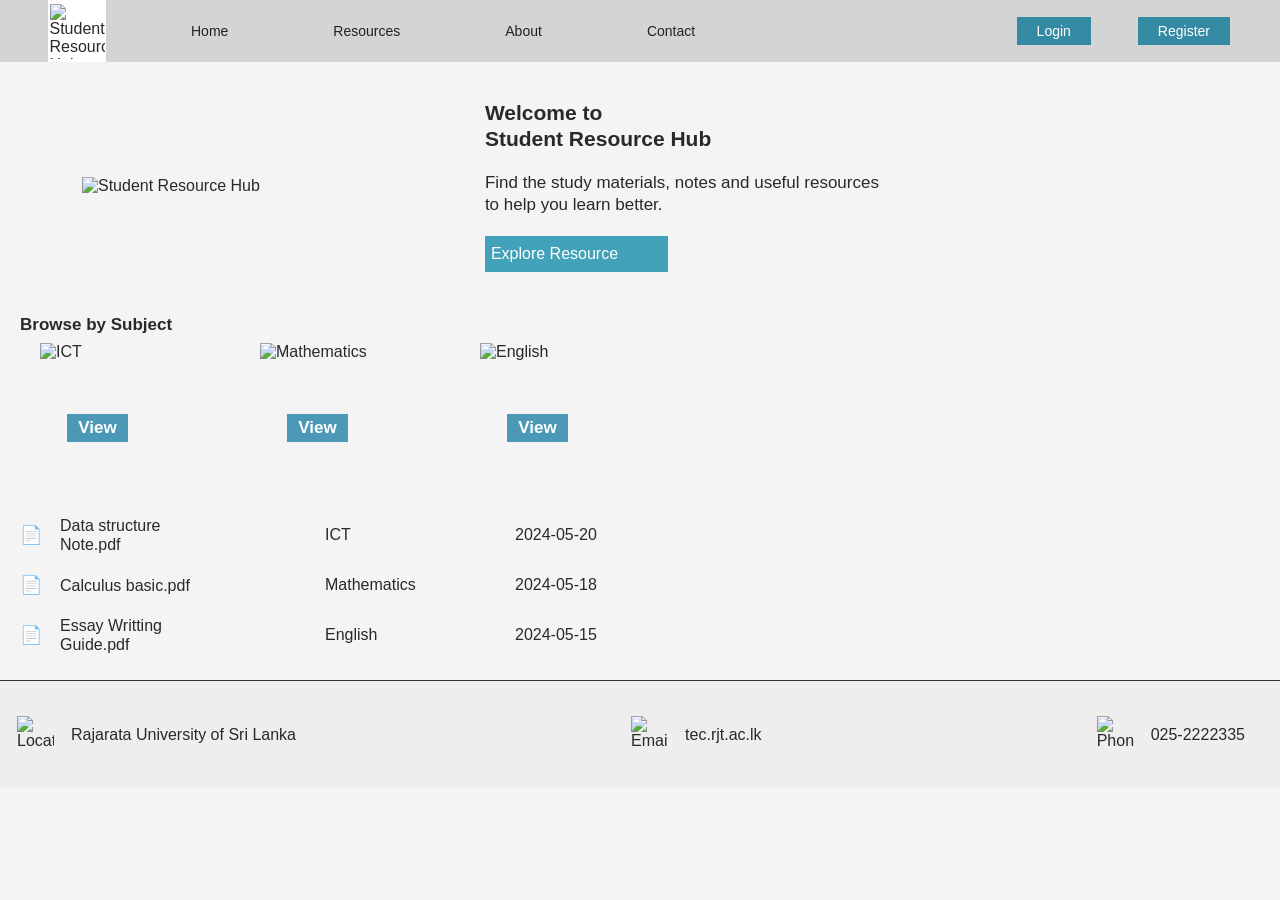
==== index.html @ 8e3fc8ce "Add files via upload" ====
<!DOCTYPE html>
<html lang="en">

<head>
    <meta charset="UTF-8">

    <meta name="viewport" content="width=device-width, initial-scale=1.0">

    <title>Student Resource Hub</title>

    <!-- Connect CSS file -->
    <link rel="stylesheet" href="style.css">

</head>

<body>

    <!-- ================= NAVIGATION BAR ================= -->

    <header>

        <nav class="navbar">

            <!-- Logo -->

            <div class="logo">

                <img src="image/logo.jpeg"
                     alt="Student Resource Hub Logo">

            </div>


            <!-- Navigation Menu -->

            <ul class="nav-menu">

                <li>
                    <a href="index.html">Home</a>
                </li>

                <li>
                    <a href="resources.html">Resources</a>
                </li>

                <li>
                    <a href="about.html">About</a>
                </li>

                <li>
                    <a href="contact.html">Contact</a>
                </li>

            </ul>


            <!-- Login and Register -->

            <div class="nav-buttons">

                <a href="login.html" class="login-btn">
                    Login
                </a>

                <a href="register.html" class="register-btn">
                    Register
                </a>

            </div>

        </nav>

    </header>



    <!-- ================= WELCOME SECTION ================= -->

    <section class="welcome-section">


        <!-- Left Image -->

        <div class="welcome-image">

            <img src="images/home.jpg"
                 alt="Student Resource Hub">

        </div>


        <!-- Right Content -->

        <div class="welcome-content">

            <h1>

                Welcome to <br>

                Student Resource Hub

            </h1>


            <p>

                Find the study materials, notes and useful

                resources to help you learn better.

            </p>


            <a href="resources.html"
               class="explore-button">

                Explore Resource

            </a>

        </div>

    </section>



    <!-- ================= BROWSE SUBJECTS ================= -->

    <section class="subject-section">

        <h2>Browse by Subject</h2>


        <div class="subject-list">


            <!-- ICT -->

            <div class="subject">

                <img src="images/ict.jpg"
                     alt="ICT">

                <a href="resources.html">

                    View

                </a>

            </div>



            <!-- Mathematics -->

            <div class="subject">

                <img src="images/maths.jpg"
                     alt="Mathematics">

                <a href="resources.html">

                    View

                </a>

            </div>



            <!-- English -->

            <div class="subject">

                <img src="images/english.jpg"
                     alt="English">

                <a href="resources.html">

                    View

                </a>

            </div>


        </div>

    </section>



    <!-- ================= RESOURCE LIST ================= -->

    <section class="resource-section">


        <!-- Resource 1 -->

        <div class="resource-row">

            <div class="file">

                <span class="file-icon">

                    📄

                </span>

                <p>

                    Data structure <br>

                    Note.pdf

                </p>

            </div>


            <div class="resource-subject">

                ICT

            </div>


            <div class="date">

                2024-05-20

            </div>

        </div>



        <!-- Resource 2 -->

        <div class="resource-row">

            <div class="file">

                <span class="file-icon">

                    📄

                </span>

                <p>

                    Calculus basic.pdf

                </p>

            </div>


            <div class="resource-subject">

                Mathematics

            </div>


            <div class="date">

                2024-05-18

            </div>

        </div>



        <!-- Resource 3 -->

        <div class="resource-row">

            <div class="file">

                <span class="file-icon">

                    📄

                </span>

                <p>

                    Essay Writting <br>

                    Guide.pdf

                </p>

            </div>


            <div class="resource-subject">

                English

            </div>


            <div class="date">

                2024-05-15

            </div>

        </div>


    </section>



    <!-- ================= FOOTER ================= -->

    <footer>


        <!-- Location -->

        <div class="footer-content">

            <img src="images/location.png"
                 alt="Location">

            <p>

                Rajarata University of Sri Lanka

            </p>

        </div>



        <!-- Email -->

        <div class="footer-content">

            <img src="images/mail.png"
                 alt="Email">

            <p>

                tec.rjt.ac.lk

            </p>

        </div>



        <!-- Phone -->

        <div class="footer-content">

            <img src="images/phone.png"
                 alt="Phone">

            <p>

                025-2222335

            </p>

        </div>


    </footer>


</body>

</html>
---- style.css ----
/* =================================
   REMOVE DEFAULT SPACING
================================= */

* {

    margin: 0;

    padding: 0;

    box-sizing: border-box;

}


/* =================================
   BODY
================================= */

body {

    font-family: Arial, sans-serif;

    background-color: #f4f4f4;

    color: #292929;

}


/* =================================
   NAVIGATION BAR
================================= */

.navbar {

    height: 62px;

    width: 100%;

    background-color: #d4d4d4;

    display: flex;

    align-items: center;

    padding-left: 48px;

    padding-right: 50px;

}


/* Logo */

.logo {

    width: 58px;

    height: 62px;

    background-color: white;

    display: flex;

    align-items: center;

    justify-content: center;

}


.logo img {

    width: 55px;

    height: 55px;

    object-fit: contain;

}


/* Navigation links */

.nav-menu {

    list-style: none;

    display: flex;

    margin-left: 85px;

    gap: 105px;

}


.nav-menu li a {

    text-decoration: none;

    color: #222;

    font-size: 14px;

}


.nav-menu li a:hover {

    color: #24829c;

}


/* Login and Register */

.nav-buttons {

    display: flex;

    gap: 47px;

    margin-left: auto;

}


.login-btn,

.register-btn {

    background-color: #348aa3;

    color: white;

    text-decoration: none;

    padding: 6px 20px;

    font-size: 14px;

}


.login-btn:hover,

.register-btn:hover {

    background-color: #236f86;

}



/* =================================
   WELCOME SECTION
================================= */

.welcome-section {

    display: flex;

    align-items: center;

    padding: 38px 82px 43px 82px;

    gap: 225px;

}


/* Welcome Image */

.welcome-image img {

    width: 230px;

    height: 157px;

    object-fit: cover;

}


/* Welcome Text */

.welcome-content {

    width: 400px;

}


.welcome-content h1 {

    font-size: 21px;

    line-height: 26px;

    margin-bottom: 20px;

}


.welcome-content p {

    font-size: 17px;

    line-height: 22px;

    margin-bottom: 20px;

}


/* Explore button */

.explore-button {

    display: inline-block;

    text-decoration: none;

    color: white;

    background-color: #42a2b9;

    padding: 9px 50px 9px 6px;

    font-size: 16px;

}


.explore-button:hover {

    background-color: #2a8198;

}



/* =================================
   SUBJECT SECTION
================================= */

.subject-section {

    padding-left: 20px;

    padding-bottom: 68px;

}


.subject-section h2 {

    font-size: 17px;

    margin-bottom: 8px;

}


.subject-list {

    display: flex;

    gap: 105px;

    padding-left: 20px;

}


/* Subject Card */

.subject {

    width: 115px;

    display: flex;

    flex-direction: column;

    align-items: center;

}


.subject img {

    width: 115px;

    height: 57px;

    object-fit: cover;

    margin-bottom: 14px;

}


/* View Button */

.subject a {

    text-decoration: none;

    background-color: #4b99b6;

    color: white;

    padding: 4px 11px;

    font-size: 17px;

    font-weight: bold;

}


.subject a:hover {

    background-color: #287a96;

}



/* =================================
   RESOURCE SECTION
================================= */

.resource-section {

    width: 760px;

    margin-left: 20px;

    margin-bottom: 20px;

}


/* One resource row */

.resource-row {

    display: grid;

    grid-template-columns: 305px 190px 170px;

    align-items: center;

    min-height: 50px;

}


/* File */

.file {

    display: flex;

    align-items: center;

    gap: 18px;

}


.file p {

    font-size: 16px;

    line-height: 19px;

}


.file-icon {

    font-size: 18px;

}


/* Subject */

.resource-subject {

    font-size: 16px;

}


/* Date */

.date {

    font-size: 16px;

}



/* =================================
   FOOTER
================================= */

footer {

    width: 100%;

    min-height: 108px;

    border-top: 1px solid #333;

    background-color: #eeeeee;

    display: flex;

    align-items: center;

    justify-content: space-between;

    padding-left: 17px;

    padding-right: 35px;

}


/* Footer item */

.footer-content {

    display: flex;

    align-items: center;

    gap: 17px;

}


.footer-content img {

    width: 37px;

    height: 37px;

    object-fit: contain;

}


.footer-content p {

    font-size: 16px;

}



/* =================================
   RESPONSIVE DESIGN
================================= */

@media screen and (max-width: 900px) {


    .navbar {

        height: auto;

        padding: 10px 20px;

        flex-wrap: wrap;

    }


    .nav-menu {

        gap: 30px;

        margin-left: 40px;

    }


    .nav-buttons {

        gap: 15px;

    }


    .welcome-section {

        gap: 60px;

        padding: 40px;

    }


    .subject-list {

        gap: 60px;

    }


    .resource-section {

        width: 90%;

    }


    .resource-row {

        grid-template-columns: 2fr 1fr 1fr;

    }

}



/* Mobile */

@media screen and (max-width: 600px) {


    .navbar {

        flex-direction: column;

        align-items: flex-start;

    }


    .nav-menu {

        margin: 15px 0;

        gap: 20px;

        flex-wrap: wrap;

    }


    .nav-buttons {

        margin: 0;

    }


    .welcome-section {

        flex-direction: column;

        padding: 35px 20px;

        gap: 30px;

    }


    .welcome-image img {

        width: 100%;

        height: auto;

    }


    .welcome-content {

        width: 100%;

    }


    .subject-list {

        flex-wrap: wrap;

    }


    .resource-row {

        grid-template-columns: 1fr;

        gap: 10px;

        padding: 15px 0;

        border-bottom: 1px solid #cccccc;

    }


    footer {

        flex-direction: column;

        align-items: flex-start;

        gap: 20px;

        padding: 25px;

    }

}
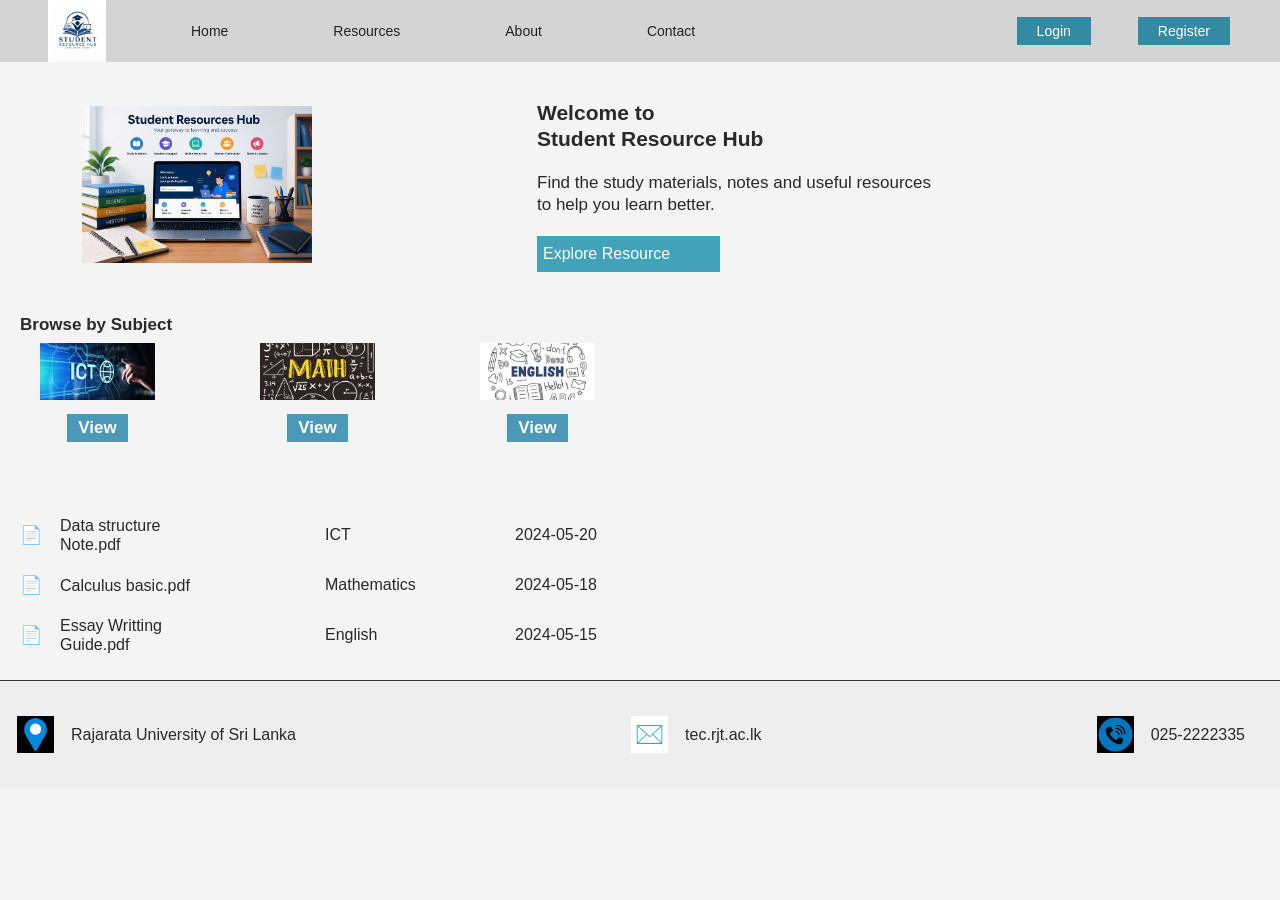
==== commit 4ecb25e2: "Add files via upload" ====
--- a/index.html
+++ b/index.html
@@ -83,7 +83,7 @@
 
         <div class="welcome-image">
 
-            <img src="images/home.jpg"
+            <img src="image/home.jpeg"
                  alt="Student Resource Hub">
 
         </div>
@@ -138,7 +138,7 @@
 
             <div class="subject">
 
-                <img src="images/ict.jpg"
+                <img src="image/ict.jpeg"
                      alt="ICT">
 
                 <a href="resources.html">
@@ -155,7 +155,7 @@
 
             <div class="subject">
 
-                <img src="images/maths.jpg"
+                <img src="image/maths.jpeg"
                      alt="Mathematics">
 
                 <a href="resources.html">
@@ -172,7 +172,7 @@
 
             <div class="subject">
 
-                <img src="images/english.jpg"
+                <img src="image/english.jpeg"
                      alt="English">
 
                 <a href="resources.html">
@@ -325,7 +325,7 @@
 
         <div class="footer-content">
 
-            <img src="images/location.png"
+            <img src="image/location.jpeg"
                  alt="Location">
 
             <p>
@@ -342,7 +342,7 @@
 
         <div class="footer-content">
 
-            <img src="images/mail.png"
+            <img src="image/mail.jpeg"
                  alt="Email">
 
             <p>
@@ -359,7 +359,7 @@
 
         <div class="footer-content">
 
-            <img src="images/phone.png"
+            <img src="image/phone.jpeg"
                  alt="Phone">
 
             <p>
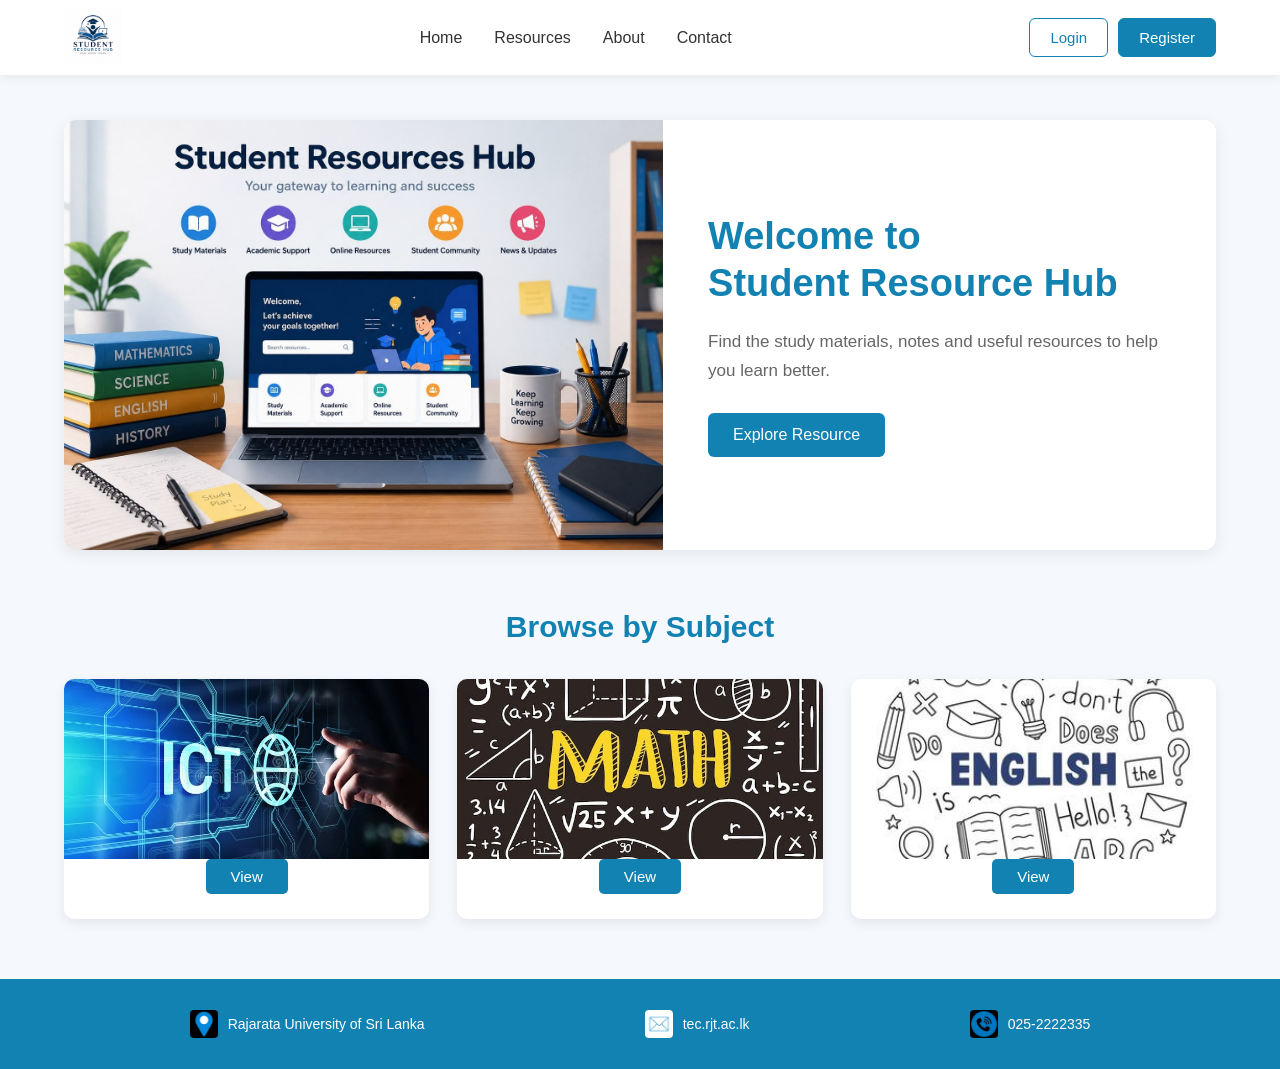
==== commit 80f8dd05: "Fix HTML formatting and structure" ====
--- a/index.html
+++ b/index.html
@@ -3,14 +3,12 @@
 
 <head>
     <meta charset="UTF-8">
-
     <meta name="viewport" content="width=device-width, initial-scale=1.0">
 
     <title>Student Resource Hub</title>
 
-    <!-- Connect CSS file -->
+    <!-- CSS -->
     <link rel="stylesheet" href="style.css">
-
 </head>
 
 <body>
@@ -18,21 +16,14 @@
     <!-- ================= NAVIGATION BAR ================= -->
 
     <header>
-
         <nav class="navbar">
 
             <!-- Logo -->
-
             <div class="logo">
-
-                <img src="image/logo.jpeg"
-                     alt="Student Resource Hub Logo">
-
+                <img src="image/logo.jpeg" alt="Student Resource Hub Logo">
             </div>
 
-
             <!-- Navigation Menu -->
-
             <ul class="nav-menu">
 
                 <li>
@@ -53,9 +44,7 @@
 
             </ul>
 
-
             <!-- Login and Register -->
-
             <div class="nav-buttons">
 
                 <a href="login.html" class="login-btn">
@@ -69,18 +58,14 @@
             </div>
 
         </nav>
-
     </header>
-
 
 
     <!-- ================= WELCOME SECTION ================= -->
 
     <section class="welcome-section">
 
-
         <!-- Left Image -->
-
         <div class="welcome-image">
 
             <img src="image/home.jpeg"
@@ -90,38 +75,26 @@
 
 
         <!-- Right Content -->
-
         <div class="welcome-content">
 
             <h1>
-
                 Welcome to <br>
-
                 Student Resource Hub
-
             </h1>
 
-
             <p>
-
                 Find the study materials, notes and useful
-
                 resources to help you learn better.
-
             </p>
-
 
             <a href="resources.html"
                class="explore-button">
-
                 Explore Resource
-
             </a>
 
         </div>
 
     </section>
-
 
 
     <!-- ================= BROWSE SUBJECTS ================= -->
@@ -130,250 +103,95 @@
 
         <h2>Browse by Subject</h2>
 
-
         <div class="subject-list">
 
-
             <!-- ICT -->
-
             <div class="subject">
 
                 <img src="image/ict.jpeg"
                      alt="ICT">
 
                 <a href="resources.html">
-
                     View
-
                 </a>
 
             </div>
 
 
-
             <!-- Mathematics -->
-
             <div class="subject">
 
                 <img src="image/maths.jpeg"
                      alt="Mathematics">
 
                 <a href="resources.html">
-
                     View
-
                 </a>
 
             </div>
 
 
-
             <!-- English -->
-
             <div class="subject">
 
                 <img src="image/english.jpeg"
                      alt="English">
 
                 <a href="resources.html">
-
                     View
-
                 </a>
 
             </div>
-
 
         </div>
 
     </section>
 
 
-
-    <!-- ================= RESOURCE LIST ================= -->
-
-    <section class="resource-section">
-
-
-        <!-- Resource 1 -->
-
-        <div class="resource-row">
-
-            <div class="file">
-
-                <span class="file-icon">
-
-                    📄
-
-                </span>
-
-                <p>
-
-                    Data structure <br>
-
-                    Note.pdf
-
-                </p>
-
-            </div>
-
-
-            <div class="resource-subject">
-
-                ICT
-
-            </div>
-
-
-            <div class="date">
-
-                2024-05-20
-
-            </div>
-
-        </div>
-
-
-
-        <!-- Resource 2 -->
-
-        <div class="resource-row">
-
-            <div class="file">
-
-                <span class="file-icon">
-
-                    📄
-
-                </span>
-
-                <p>
-
-                    Calculus basic.pdf
-
-                </p>
-
-            </div>
-
-
-            <div class="resource-subject">
-
-                Mathematics
-
-            </div>
-
-
-            <div class="date">
-
-                2024-05-18
-
-            </div>
-
-        </div>
-
-
-
-        <!-- Resource 3 -->
-
-        <div class="resource-row">
-
-            <div class="file">
-
-                <span class="file-icon">
-
-                    📄
-
-                </span>
-
-                <p>
-
-                    Essay Writting <br>
-
-                    Guide.pdf
-
-                </p>
-
-            </div>
-
-
-            <div class="resource-subject">
-
-                English
-
-            </div>
-
-
-            <div class="date">
-
-                2024-05-15
-
-            </div>
-
-        </div>
-
-
-    </section>
-
-
-
     <!-- ================= FOOTER ================= -->
 
     <footer>
 
-
         <!-- Location -->
-
         <div class="footer-content">
 
             <img src="image/location.jpeg"
                  alt="Location">
 
             <p>
-
                 Rajarata University of Sri Lanka
-
             </p>
 
         </div>
 
 
-
         <!-- Email -->
-
         <div class="footer-content">
 
             <img src="image/mail.jpeg"
                  alt="Email">
 
             <p>
-
                 tec.rjt.ac.lk
-
             </p>
 
         </div>
 
 
-
         <!-- Phone -->
-
         <div class="footer-content">
 
             <img src="image/phone.jpeg"
                  alt="Phone">
 
             <p>
-
                 025-2222335
-
             </p>
 
         </div>
 
-
     </footer>
-
 
 </body>
 
-</html>+</html>
--- a/style.css
+++ b/style.css
@@ -1,628 +1,557 @@
-/* =================================
-   REMOVE DEFAULT SPACING
-================================= */
+/* ================= GENERAL ================= */
 
 * {
-
     margin: 0;
-
     padding: 0;
-
     box-sizing: border-box;
-
-}
-
-
-/* =================================
-   BODY
-================================= */
+}
 
 body {
-
-    font-family: Arial, sans-serif;
-
-    background-color: #f4f4f4;
-
-    color: #292929;
-
-}
-
-
-/* =================================
-   NAVIGATION BAR
-================================= */
+    font-family: Arial, Helvetica, sans-serif;
+    background-color: #f5f8fc;
+    color: #333;
+}
+
+
+/* ================= NAVIGATION BAR ================= */
+
+header {
+    background-color: #ffffff;
+    box-shadow: 0 2px 10px rgba(0, 0, 0, 0.08);
+}
 
 .navbar {
-
-    height: 62px;
-
+    width: 90%;
+    max-width: 1200px;
+    height: 75px;
+    margin: auto;
+
+    display: flex;
+    align-items: center;
+    justify-content: space-between;
+}
+
+
+/* Logo */
+
+.logo img {
+    width: 58px;
+    height: 58px;
+    object-fit: contain;
+}
+
+
+/* Navigation Menu */
+
+.nav-menu {
+    list-style: none;
+
+    display: flex;
+    align-items: center;
+    gap: 32px;
+}
+
+.nav-menu li a {
+    text-decoration: none;
+    color: #333;
+
+    font-size: 16px;
+    font-weight: 500;
+
+    transition: 0.3s;
+}
+
+.nav-menu li a:hover,
+.nav-menu li a.active {
+    color: #1182b2;
+}
+
+
+/* Login / Register Buttons */
+
+.nav-buttons {
+    display: flex;
+    align-items: center;
+    gap: 10px;
+}
+
+.login-btn,
+.register-btn {
+    text-decoration: none;
+
+    padding: 10px 20px;
+
+    border-radius: 6px;
+
+    font-size: 15px;
+    font-weight: 500;
+
+    transition: 0.3s;
+}
+
+
+/* Login */
+
+.login-btn {
+    color: #1182b2;
+    border: 1px solid #1182b2;
+    background-color: transparent;
+}
+
+.login-btn:hover {
+    background-color: #1182b2;
+    color: white;
+}
+
+
+/* Register */
+
+.register-btn {
+    background-color: #1182b2;
+    color: white;
+    border: 1px solid #1182b2;
+}
+
+.register-btn:hover {
+    background-color: #1182b2;
+    border-color: #1182b2;
+}
+
+
+/* ================= WELCOME SECTION ================= */
+
+.welcome-section {
+    width: 90%;
+    max-width: 1200px;
+
+    min-height: 430px;
+
+    margin: 45px auto;
+
+    display: flex;
+    align-items: center;
+
+    background-color: white;
+
+    border-radius: 12px;
+
+    overflow: hidden;
+
+    box-shadow: 0 4px 15px rgba(0, 0, 0, 0.08);
+}
+
+
+/* Welcome Image */
+
+.welcome-image {
+    width: 52%;
+    height: 430px;
+}
+
+.welcome-image img {
     width: 100%;
-
-    background-color: #d4d4d4;
-
-    display: flex;
-
-    align-items: center;
-
-    padding-left: 48px;
-
-    padding-right: 50px;
-
-}
-
-
-/* Logo */
-
-.logo {
-
-    width: 58px;
-
-    height: 62px;
-
+    height: 100%;
+
+    object-fit: cover;
+}
+
+
+/* Welcome Content */
+
+.welcome-content {
+    width: 48%;
+
+    padding: 45px;
+}
+
+.welcome-content h1 {
+    color: #1182b2;
+
+    font-size: 38px;
+    line-height: 1.25;
+
+    margin-bottom: 20px;
+}
+
+.welcome-content p {
+    color: #666;
+
+    font-size: 17px;
+    line-height: 1.7;
+
+    margin-bottom: 28px;
+
+    max-width: 480px;
+}
+
+
+/* Explore Button */
+
+.explore-button {
+    display: inline-block;
+
+    padding: 13px 25px;
+
+    background-color: #1182b2;
+    color: white;
+
+    text-decoration: none;
+
+    border-radius: 6px;
+
+    font-size: 16px;
+    font-weight: 500;
+
+    transition: 0.3s;
+}
+
+.explore-button:hover {
+    background-color: #1182b2;
+}
+
+
+/* ================= SUBJECT SECTION ================= */
+
+.subject-section {
+    width: 90%;
+    max-width: 1200px;
+
+    margin: 60px auto;
+}
+
+.subject-section h2 {
+    text-align: center;
+
+    font-size: 30px;
+
+    color: #1182b2;
+
+    margin-bottom: 35px;
+}
+
+
+/* Subject Cards */
+
+.subject-list {
+    display: grid;
+
+    grid-template-columns: repeat(3, 1fr);
+
+    gap: 28px;
+}
+
+
+/* Individual Subject */
+
+.subject {
     background-color: white;
 
-    display: flex;
-
-    align-items: center;
-
-    justify-content: center;
-
-}
-
-
-.logo img {
-
-    width: 55px;
-
-    height: 55px;
+    border-radius: 10px;
+
+    overflow: hidden;
+
+    text-align: center;
+
+    padding-bottom: 25px;
+
+    box-shadow: 0 4px 12px rgba(0, 0, 0, 0.08);
+
+    transition: 0.3s;
+}
+
+.subject:hover {
+    transform: translateY(-5px);
+
+    box-shadow: 0 8px 18px rgba(0, 0, 0, 0.12);
+}
+
+
+/* Subject Image */
+
+.subject img {
+    width: 100%;
+    height: 180px;
+
+    object-fit: cover;
+
+    display: block;
+}
+
+
+/* Subject Title */
+
+.subject h3 {
+    font-size: 21px;
+
+    color: #333;
+
+    margin: 20px 0 15px;
+}
+
+
+/* Subject View Button */
+
+.subject a {
+    display: inline-block;
+
+    padding: 9px 25px;
+
+    background-color: #1182b2;
+
+    color: white;
+
+    text-decoration: none;
+
+    border-radius: 5px;
+
+    font-size: 15px;
+
+    transition: 0.3s;
+}
+
+.subject a:hover {
+    background-color: #1182b2;
+}
+
+
+/* ================= RESOURCE SECTION ================= */
+
+.resource-section {
+    width: 90%;
+    max-width: 1200px;
+
+    margin: 40px auto 60px;
+}
+
+#resource-list {
+    width: 100%;
+}
+
+
+/* Resource Row */
+
+.resource-row {
+    display: grid;
+
+    grid-template-columns: 2fr 1fr 1fr;
+
+    align-items: center;
+
+    background-color: white;
+
+    margin-bottom: 10px;
+
+    padding: 16px 20px;
+
+    border-radius: 7px;
+
+    box-shadow: 0 2px 8px rgba(0, 0, 0, 0.05);
+}
+
+
+/* File */
+
+.file {
+    display: flex;
+    align-items: center;
+    gap: 12px;
+}
+
+.file-icon {
+    font-size: 22px;
+}
+
+.file p {
+    font-size: 15px;
+    color: #333;
+}
+
+
+/* Subject */
+
+.resource-subject {
+    color:#1182b2;
+
+    font-weight: 500;
+}
+
+
+/* Date */
+
+.date {
+    color: #777;
+
+    text-align: right;
+
+    font-size: 14px;
+}
+
+
+/* ================= FOOTER ================= */
+
+footer {
+    background-color:#1182b2;
+
+    min-height: 90px;
+
+    padding: 20px 7%;
+
+    display: flex;
+    align-items: center;
+    justify-content: space-around;
+
+    gap: 20px;
+}
+
+
+/* Footer Items */
+
+.footer-content {
+    display: flex;
+    align-items: center;
+
+    gap: 10px;
+
+    color: white;
+}
+
+.footer-content img {
+    width: 28px;
+    height: 28px;
 
     object-fit: contain;
 
-}
-
-
-/* Navigation links */
-
-.nav-menu {
-
-    list-style: none;
-
-    display: flex;
-
-    margin-left: 85px;
-
-    gap: 105px;
-
-}
-
-
-.nav-menu li a {
-
-    text-decoration: none;
-
-    color: #222;
-
+    border-radius: 4px;
+}
+
+.footer-content p {
     font-size: 14px;
-
-}
-
-
-.nav-menu li a:hover {
-
-    color: #24829c;
-
-}
-
-
-/* Login and Register */
-
-.nav-buttons {
-
-    display: flex;
-
-    gap: 47px;
-
-    margin-left: auto;
-
-}
-
-
-.login-btn,
-
-.register-btn {
-
-    background-color: #348aa3;
+}
+
+
+/* ================= COPYRIGHT ================= */
+
+.copyright {
+    background-color:#1182b2;
 
     color: white;
 
-    text-decoration: none;
-
-    padding: 6px 20px;
-
-    font-size: 14px;
-
-}
-
-
-.login-btn:hover,
-
-.register-btn:hover {
-
-    background-color: #236f86;
-
-}
-
-
-
-/* =================================
-   WELCOME SECTION
-================================= */
-
-.welcome-section {
-
-    display: flex;
-
-    align-items: center;
-
-    padding: 38px 82px 43px 82px;
-
-    gap: 225px;
-
-}
-
-
-/* Welcome Image */
-
-.welcome-image img {
-
-    width: 230px;
-
-    height: 157px;
-
-    object-fit: cover;
-
-}
-
-
-/* Welcome Text */
-
-.welcome-content {
-
-    width: 400px;
-
-}
-
-
-.welcome-content h1 {
-
-    font-size: 21px;
-
-    line-height: 26px;
-
-    margin-bottom: 20px;
-
-}
-
-
-.welcome-content p {
-
-    font-size: 17px;
-
-    line-height: 22px;
-
-    margin-bottom: 20px;
-
-}
-
-
-/* Explore button */
-
-.explore-button {
-
-    display: inline-block;
-
-    text-decoration: none;
-
-    color: white;
-
-    background-color: #42a2b9;
-
-    padding: 9px 50px 9px 6px;
-
-    font-size: 16px;
-
-}
-
-
-.explore-button:hover {
-
-    background-color: #2a8198;
-
-}
-
-
-
-/* =================================
-   SUBJECT SECTION
-================================= */
-
-.subject-section {
-
-    padding-left: 20px;
-
-    padding-bottom: 68px;
-
-}
-
-
-.subject-section h2 {
-
-    font-size: 17px;
-
-    margin-bottom: 8px;
-
-}
-
-
-.subject-list {
-
-    display: flex;
-
-    gap: 105px;
-
-    padding-left: 20px;
-
-}
-
-
-/* Subject Card */
-
-.subject {
-
-    width: 115px;
-
-    display: flex;
-
-    flex-direction: column;
-
-    align-items: center;
-
-}
-
-
-.subject img {
-
-    width: 115px;
-
-    height: 57px;
-
-    object-fit: cover;
-
-    margin-bottom: 14px;
-
-}
-
-
-/* View Button */
-
-.subject a {
-
-    text-decoration: none;
-
-    background-color: #4b99b6;
-
-    color: white;
-
-    padding: 4px 11px;
-
-    font-size: 17px;
-
-    font-weight: bold;
-
-}
-
-
-.subject a:hover {
-
-    background-color: #287a96;
-
-}
-
-
-
-/* =================================
-   RESOURCE SECTION
-================================= */
-
-.resource-section {
-
-    width: 760px;
-
-    margin-left: 20px;
-
-    margin-bottom: 20px;
-
-}
-
-
-/* One resource row */
-
-.resource-row {
-
-    display: grid;
-
-    grid-template-columns: 305px 190px 170px;
-
-    align-items: center;
-
-    min-height: 50px;
-
-}
-
-
-/* File */
-
-.file {
-
-    display: flex;
-
-    align-items: center;
-
-    gap: 18px;
-
-}
-
-
-.file p {
-
-    font-size: 16px;
-
-    line-height: 19px;
-
-}
-
-
-.file-icon {
-
-    font-size: 18px;
-
-}
-
-
-/* Subject */
-
-.resource-subject {
-
-    font-size: 16px;
-
-}
-
-
-/* Date */
-
-.date {
-
-    font-size: 16px;
-
-}
-
-
-
-/* =================================
-   FOOTER
-================================= */
-
-footer {
-
-    width: 100%;
-
-    min-height: 108px;
-
-    border-top: 1px solid #333;
-
-    background-color: #eeeeee;
-
-    display: flex;
-
-    align-items: center;
-
-    justify-content: space-between;
-
-    padding-left: 17px;
-
-    padding-right: 35px;
-
-}
-
-
-/* Footer item */
-
-.footer-content {
-
-    display: flex;
-
-    align-items: center;
-
-    gap: 17px;
-
-}
-
-
-.footer-content img {
-
-    width: 37px;
-
-    height: 37px;
-
-    object-fit: contain;
-
-}
-
-
-.footer-content p {
-
-    font-size: 16px;
-
-}
-
-
-
-/* =================================
-   RESPONSIVE DESIGN
-================================= */
-
-@media screen and (max-width: 900px) {
-
+    text-align: center;
+
+    padding: 14px;
+
+    font-size: 13px;
+}
+
+
+/* ================= RESPONSIVE ================= */
+
+@media (max-width: 900px) {
 
     .navbar {
-
+        width: 94%;
+    }
+
+    .nav-menu {
+        gap: 18px;
+    }
+
+    .nav-menu li a {
+        font-size: 14px;
+    }
+
+    .welcome-section {
+        flex-direction: column;
+    }
+
+    .welcome-image,
+    .welcome-content {
+        width: 100%;
+    }
+
+    .welcome-image {
+        height: 300px;
+    }
+
+    .welcome-content {
+        padding: 35px;
+    }
+
+    .subject-list {
+        grid-template-columns: 1fr 1fr;
+    }
+}
+
+
+@media (max-width: 650px) {
+
+    .navbar {
         height: auto;
 
-        padding: 10px 20px;
+        padding: 15px 0;
+
+        flex-direction: column;
+
+        gap: 15px;
+    }
+
+    .nav-menu {
+        gap: 15px;
 
         flex-wrap: wrap;
 
-    }
-
-
-    .nav-menu {
-
-        gap: 30px;
-
-        margin-left: 40px;
-
-    }
-
+        justify-content: center;
+    }
 
     .nav-buttons {
-
-        gap: 15px;
-
-    }
-
+        margin-bottom: 5px;
+    }
 
     .welcome-section {
-
-        gap: 60px;
-
-        padding: 40px;
-
-    }
-
+        width: 94%;
+
+        margin: 25px auto;
+    }
+
+    .welcome-image {
+        height: 240px;
+    }
+
+    .welcome-content {
+        padding: 30px 25px;
+    }
+
+    .welcome-content h1 {
+        font-size: 28px;
+    }
+
+    .welcome-content p {
+        font-size: 15px;
+    }
+
+    .subject-section {
+        width: 94%;
+    }
 
     .subject-list {
-
-        gap: 60px;
-
-    }
-
-
-    .resource-section {
-
-        width: 90%;
-
-    }
-
+        grid-template-columns: 1fr;
+    }
 
     .resource-row {
-
-        grid-template-columns: 2fr 1fr 1fr;
-
-    }
-
-}
-
-
-
-/* Mobile */
-
-@media screen and (max-width: 600px) {
-
-
-    .navbar {
-
+        grid-template-columns: 1fr;
+
+        gap: 8px;
+    }
+
+    .date {
+        text-align: left;
+    }
+
+    footer {
         flex-direction: column;
 
         align-items: flex-start;
 
-    }
-
-
-    .nav-menu {
-
-        margin: 15px 0;
-
-        gap: 20px;
-
-        flex-wrap: wrap;
-
-    }
-
-
-    .nav-buttons {
-
-        margin: 0;
-
-    }
-
-
-    .welcome-section {
-
-        flex-direction: column;
-
-        padding: 35px 20px;
-
-        gap: 30px;
-
-    }
-
-
-    .welcome-image img {
-
-        width: 100%;
-
-        height: auto;
-
-    }
-
-
-    .welcome-content {
-
-        width: 100%;
-
-    }
-
-
-    .subject-list {
-
-        flex-wrap: wrap;
-
-    }
-
-
-    .resource-row {
-
-        grid-template-columns: 1fr;
-
-        gap: 10px;
-
-        padding: 15px 0;
-
-        border-bottom: 1px solid #cccccc;
-
-    }
-
-
-    footer {
-
-        flex-direction: column;
-
-        align-items: flex-start;
-
-        gap: 20px;
-
-        padding: 25px;
-
-    }
-
-}+        padding: 25px 8%;
+    }
+}
